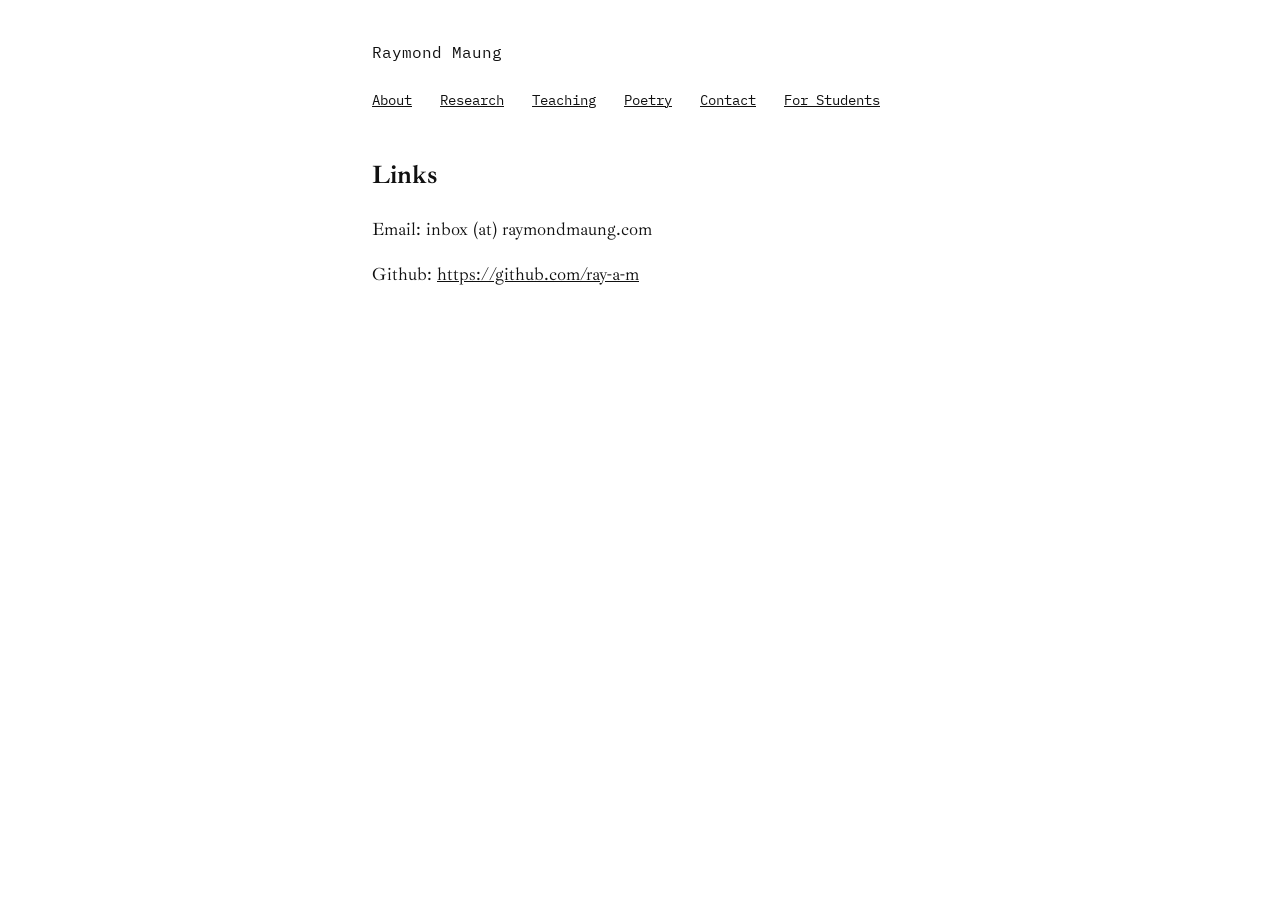
==== contact/index.html @ 3c8e400b "." ====
<!DOCTYPE html>
<!-- Hand-written page shell for every page of raymondmaung.com (the
     preamble.tex analog — presentation config stays hand-written).
     org-site-export.el substitutes the double-braced TITLE / ROOT /
     BODY tokens (every occurrence — which is why this comment must
     not spell them out) and writes the result into research-public.
     Edit here, then `publish site` to regenerate every page. -->
<html lang="en">
<head>
<meta charset="utf-8">
<meta name="viewport" content="width=device-width, initial-scale=1">
<title>Links — Raymond Maung</title>
<link rel="stylesheet" href="../style.css">
</head>
<body>
<header>
<p class="site-title"><a href="../">Raymond Maung</a></p>
<nav>
<a href="../">About</a>
<a href="../research/">Research</a>
<a href="../teaching/">Teaching</a>
<a href="../poetry/">Poetry</a>
<a href="../contact/">Contact</a>
<a href="../for-students/">For Students</a>
</nav>
</header>
<main>
<h1>Links</h1>
<p>
Email: inbox (at) raymondmaung.com
</p>

<p>
Github: <a href="https://github.com/ray-a-m">https://github.com/ray-a-m</a>
</p>

</main>
</body>
</html>
---- style.css ----
/* Hand-written stylesheet for raymondmaung.com — the preamble.tex
 * analog.  Austere on purpose: text, one column, nothing else.
 *
 * THEME KNOBS — the whole look lives in this :root block (the CSS
 * analog of \paperfontsize/\paperspacing in shared/preamble.tex).
 * Everything below only consumes these variables: re-theming is an
 * edit here (plus, for a new typeface, woff2 files in shared/fonts/
 * and the @font-face rules beneath), then `publish site`.
 * Current values approximate the WordPress Ueno look — a starting
 * point, not a commitment. */
:root {
  --font-body: "Ibarra Real Nova", Georgia, serif;
  --font-accent: "IBM Plex Mono", ui-monospace, monospace; /* site title + nav */
  --size-body: 1.125rem;
  --size-title: 1rem;        /* the mono site title */
  --measure: 36rem;          /* column width */
  --leading: 1.6;
  --color-fg: #111;
  --color-bg: #fff;
  --color-link: #111;
}

/* Self-hosted fonts (both SIL OFL) — no third-party requests. */
@font-face {
  font-family: "Ibarra Real Nova";
  src: url("fonts/ibarra-real-nova-regular.woff2") format("woff2");
  font-weight: 400; font-style: normal; font-display: swap;
}
@font-face {
  font-family: "Ibarra Real Nova";
  src: url("fonts/ibarra-real-nova-italic.woff2") format("woff2");
  font-weight: 400; font-style: italic; font-display: swap;
}
@font-face {
  font-family: "Ibarra Real Nova";
  src: url("fonts/ibarra-real-nova-700.woff2") format("woff2");
  font-weight: 700; font-style: normal; font-display: swap;
}
@font-face {
  font-family: "IBM Plex Mono";
  src: url("fonts/ibm-plex-mono-regular.woff2") format("woff2");
  font-weight: 400; font-style: normal; font-display: swap;
}

/* Normalization — three lines, no reset framework. */
*, *::before, *::after { box-sizing: border-box; }
body { margin: 0; }
h1, h2, h3, p, ul { margin: 0 0 1rem; }

body {
  font-family: var(--font-body);
  font-size: var(--size-body);
  line-height: var(--leading);
  color: var(--color-fg);
  background: var(--color-bg);
  max-width: var(--measure);
  margin: 0 auto;
  padding: 2.5rem 1.25rem 4rem;
}

header { margin-bottom: 3rem; }
.site-title {
  font-family: var(--font-accent);
  font-size: var(--size-title);
  margin-bottom: 1.5rem;
}
.site-title a { text-decoration: none; }
nav {
  font-family: var(--font-accent);
  font-size: 0.85rem;
}
nav a { margin-right: 1.25rem; }

h1 { font-size: 1.6rem; line-height: 1.25; margin-bottom: 1.5rem; }
h2 { font-size: 1.25rem; margin-top: 2rem; }

a { color: var(--color-link); }

ul.papers { list-style: none; padding: 0; }
ul.papers li { margin-bottom: 0.75rem; }
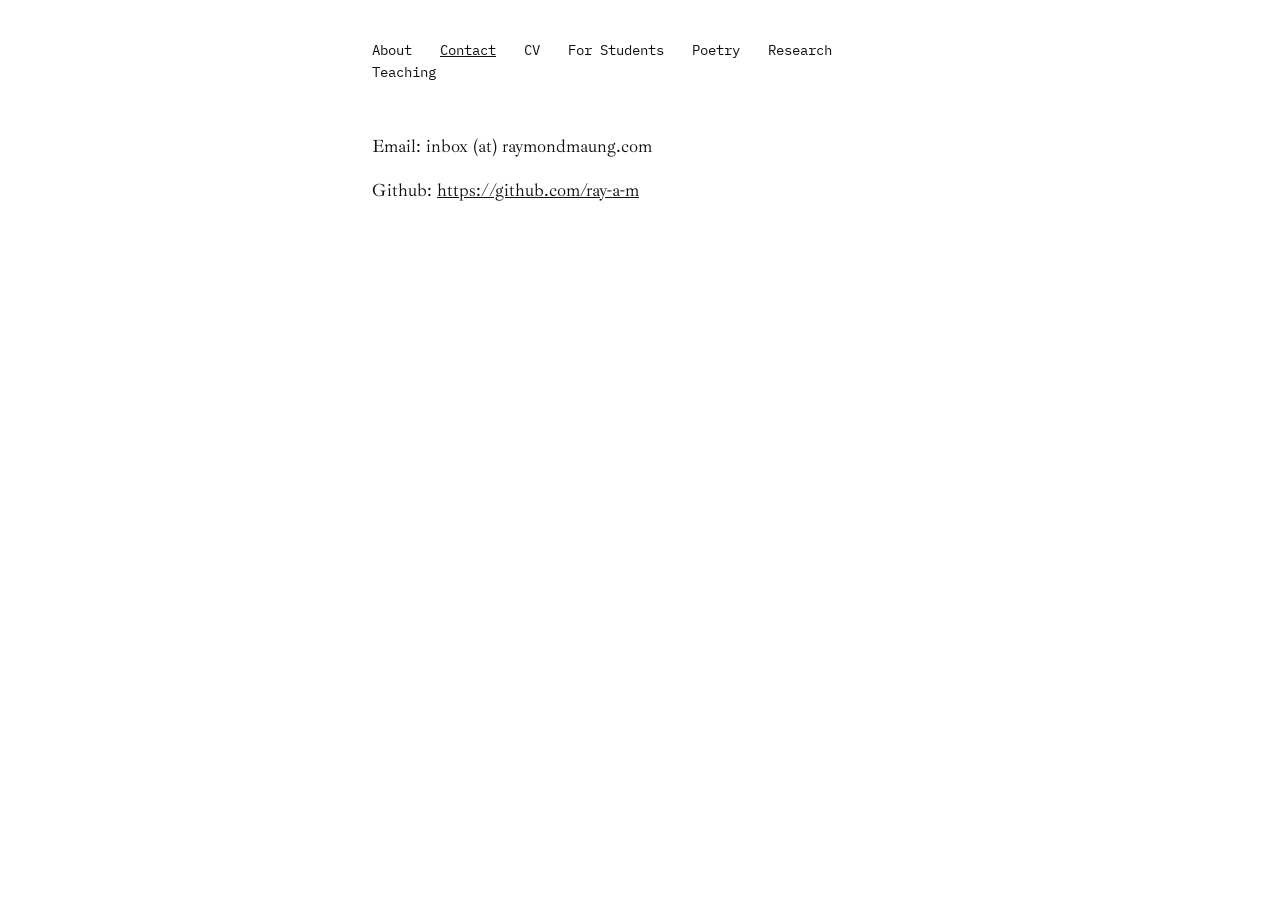
==== commit 3c0b36f0: "." ====
--- a/contact/index.html
+++ b/contact/index.html
@@ -3,8 +3,11 @@
      preamble.tex analog — presentation config stays hand-written).
      org-site-export.el substitutes the double-braced TITLE / ROOT /
      BODY tokens (every occurrence — which is why this comment must
-     not spell them out) and writes the result into research-public.
-     Edit here, then `publish site` to regenerate every page. -->
+     not spell them out), marks the one nav link that targets the
+     page being exported with aria-current (style.css underlines
+     exactly that link), and writes the result into research-public.
+     Nav links stay alphabetized by label. Edit here, then
+     `publish site` to regenerate every page. -->
 <html lang="en">
 <head>
 <meta charset="utf-8">
@@ -14,18 +17,17 @@
 </head>
 <body>
 <header>
-<p class="site-title"><a href="../">Raymond Maung</a></p>
 <nav>
 <a href="../">About</a>
+<a aria-current="page" href="../contact/">Contact</a>
+<a href="../cv/">CV</a>
+<a href="../for-students/">For Students</a>
+<a href="../poetry/">Poetry</a>
 <a href="../research/">Research</a>
 <a href="../teaching/">Teaching</a>
-<a href="../poetry/">Poetry</a>
-<a href="../contact/">Contact</a>
-<a href="../for-students/">For Students</a>
 </nav>
 </header>
 <main>
-<h1>Links</h1>
 <p>
 Email: inbox (at) raymondmaung.com
 </p>
--- a/style.css
+++ b/style.css
@@ -10,9 +10,8 @@
  * point, not a commitment. */
 :root {
   --font-body: "Ibarra Real Nova", Georgia, serif;
-  --font-accent: "IBM Plex Mono", ui-monospace, monospace; /* site title + nav */
+  --font-accent: "IBM Plex Mono", ui-monospace, monospace; /* nav */
   --size-body: 1.125rem;
-  --size-title: 1rem;        /* the mono site title */
   --measure: 36rem;          /* column width */
   --leading: 1.6;
   --color-fg: #111;
@@ -59,22 +58,40 @@
 }
 
 header { margin-bottom: 3rem; }
-.site-title {
-  font-family: var(--font-accent);
-  font-size: var(--size-title);
-  margin-bottom: 1.5rem;
-}
-.site-title a { text-decoration: none; }
 nav {
   font-family: var(--font-accent);
   font-size: 0.85rem;
 }
-nav a { margin-right: 1.25rem; }
+nav a { margin-right: 1.25rem; text-decoration: none; }
+nav a[aria-current] { text-decoration: underline; }
 
-h1 { font-size: 1.6rem; line-height: 1.25; margin-bottom: 1.5rem; }
 h2 { font-size: 1.25rem; margin-top: 2rem; }
 
 a { color: var(--color-link); }
 
 ul.papers { list-style: none; padding: 0; }
 ul.papers li { margin-bottom: 0.75rem; }
+
+/* CV page — layout for the body that org-site-export.el generates from
+ * the CV's own source (the web analog of the \entry macros in
+ * cv/preamble.tex; the class names mirror the macro names). */
+.cv-sub { font-size: 0.9em; }
+.cv-entry {
+  display: flex;
+  justify-content: space-between;
+  gap: 1rem;
+  margin-bottom: 0.35rem;
+}
+.cv-date { text-align: right; }
+p.cv-entry.cv-sub { padding-left: 1.5rem; }
+.cv-details { list-style: none; padding-left: 1.5rem; font-size: 0.9em; }
+.cv-details li { display: flex; justify-content: space-between; gap: 1rem; }
+.cv-subline { padding-left: 1.5rem; font-size: 0.9em; }
+.cv-pres { margin-bottom: 1rem; }
+.cv-pres .cv-entry { margin-bottom: 0.15rem; }
+.cv-venue {
+  padding-left: 1.5rem;
+  font-size: 0.9em;
+  font-style: italic;
+  margin-bottom: 0;
+}
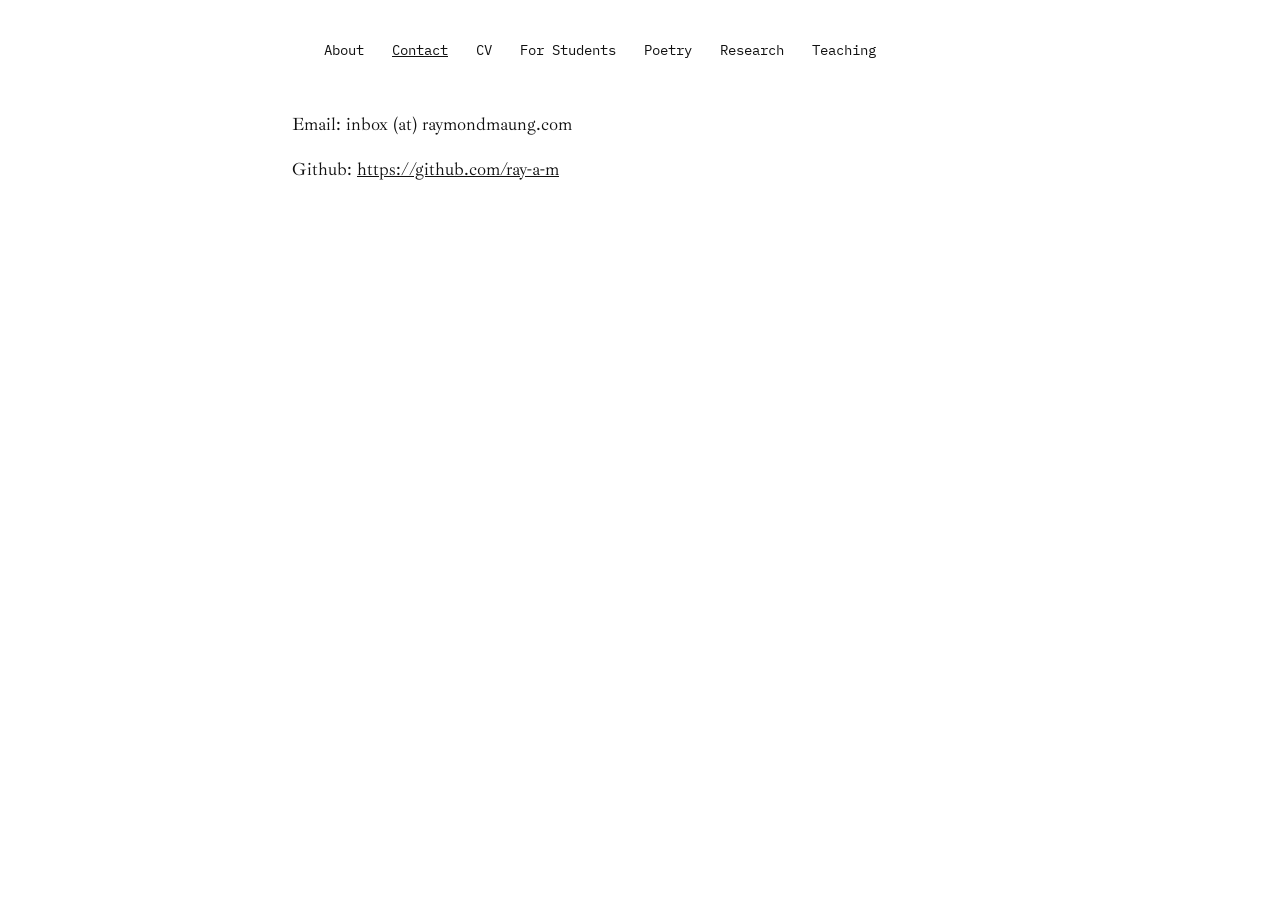
==== commit eff9bd47: "." ====
--- a/contact/index.html
+++ b/contact/index.html
@@ -2,7 +2,7 @@
 <!-- Hand-written page shell for every page of raymondmaung.com (the
      preamble.tex analog — presentation config stays hand-written).
      org-site-export.el substitutes the double-braced TITLE / ROOT /
-     BODY tokens (every occurrence — which is why this comment must
+     STYLE / BODY tokens (every occurrence — which is why this comment must
      not spell them out), marks the one nav link that targets the
      page being exported with aria-current (style.css underlines
      exactly that link), and writes the result into research-public.
@@ -13,7 +13,7 @@
 <meta charset="utf-8">
 <meta name="viewport" content="width=device-width, initial-scale=1">
 <title>Links — Raymond Maung</title>
-<link rel="stylesheet" href="../style.css">
+<link rel="stylesheet" href="../style.72c251c0.css">
 </head>
 <body>
 <header>
--- a/style.72c251c0.css
+++ b/style.72c251c0.css
@@ -0,0 +1,105 @@
+/* Hand-written stylesheet for raymondmaung.com — the preamble.tex
+ * analog.  Austere on purpose: text, one column, nothing else.
+ *
+ * THEME KNOBS — the whole look lives in this :root block (the CSS
+ * analog of \paperfontsize/\paperspacing in shared/preamble.tex).
+ * Everything below only consumes these variables: re-theming is an
+ * edit here (plus, for a new typeface, woff2 files in shared/fonts/
+ * and the @font-face rules beneath), then `publish site`.
+ * Current values approximate the WordPress Ueno look — a starting
+ * point, not a commitment. */
+:root {
+  --font-body: "Ibarra Real Nova", Georgia, serif;
+  --font-accent: "IBM Plex Mono", ui-monospace, monospace; /* nav */
+  --size-body: 1.125rem;
+  --measure: 46rem;          /* column width — wide enough for the nav
+                                to sit on one row */
+  --leading: 1.6;
+  --color-fg: #111;
+  --color-bg: #fff;
+  --color-link: #111;
+}
+
+/* Self-hosted fonts (both SIL OFL) — no third-party requests. */
+@font-face {
+  font-family: "Ibarra Real Nova";
+  src: url("fonts/ibarra-real-nova-regular.woff2") format("woff2");
+  font-weight: 400; font-style: normal; font-display: swap;
+}
+@font-face {
+  font-family: "Ibarra Real Nova";
+  src: url("fonts/ibarra-real-nova-italic.woff2") format("woff2");
+  font-weight: 400; font-style: italic; font-display: swap;
+}
+@font-face {
+  font-family: "Ibarra Real Nova";
+  src: url("fonts/ibarra-real-nova-700.woff2") format("woff2");
+  font-weight: 700; font-style: normal; font-display: swap;
+}
+@font-face {
+  font-family: "IBM Plex Mono";
+  src: url("fonts/ibm-plex-mono-regular.woff2") format("woff2");
+  font-weight: 400; font-style: normal; font-display: swap;
+}
+
+/* Normalization — three lines, no reset framework. */
+*, *::before, *::after { box-sizing: border-box; }
+body { margin: 0; }
+h1, h2, h3, p, ul { margin: 0 0 1rem; }
+
+body {
+  font-family: var(--font-body);
+  font-size: var(--size-body);
+  line-height: var(--leading);
+  color: var(--color-fg);
+  background: var(--color-bg);
+  max-width: var(--measure);
+  margin: 0 auto;
+  padding: 2.5rem 1.25rem 4rem;
+}
+
+header { margin-bottom: 3rem; }
+nav {
+  font-family: var(--font-accent);
+  font-size: 0.85rem;
+  padding-left: 2rem;   /* tabs sit right of the body's left edge */
+}
+nav a { margin-right: 1.25rem; text-decoration: none; }
+nav a[aria-current] { text-decoration: underline; }
+
+h2 { font-size: 1.25rem; margin-top: 2rem; }
+
+a { color: var(--color-link); }
+
+ul.papers { list-style: none; padding: 0; }
+ul.papers li { margin-bottom: 0.75rem; }
+
+/* CV page — layout for the body that org-site-export.el generates from
+ * the CV's own source (the web analog of the \entry macros in
+ * cv/preamble.tex; the class names mirror the macro names).  The .cv
+ * wrapper steps the whole body down from prose size: a CV is dense
+ * lines, not paragraphs, and reads oversized at body size. */
+.cv { font-size: 1rem; }
+.cv-sub { font-size: 0.9em; }
+.cv-entry {
+  display: flex;
+  justify-content: space-between;
+  gap: 1rem;
+  margin-bottom: 0.35rem;
+}
+.cv-date { text-align: right; }
+p.cv-entry.cv-sub { padding-left: 1.5rem; }
+.cv-details { list-style: none; padding-left: 1.5rem; font-size: 0.9em; }
+.cv-details li { display: flex; justify-content: space-between; gap: 1rem; }
+.cv-subline { padding-left: 1.5rem; font-size: 0.9em; }
+.cv-pres { margin-bottom: 1rem; }
+.cv-pres .cv-entry { margin-bottom: 0.15rem; }
+/* presentation dates are single "Month Year" tokens: never let a long
+ * title squeeze one onto two lines */
+.cv-pres .cv-date { white-space: nowrap; }
+.cv-venue {
+  padding-left: 1.5rem;
+  font-size: 0.9em;
+  font-style: italic;
+  margin-bottom: 0;
+}
